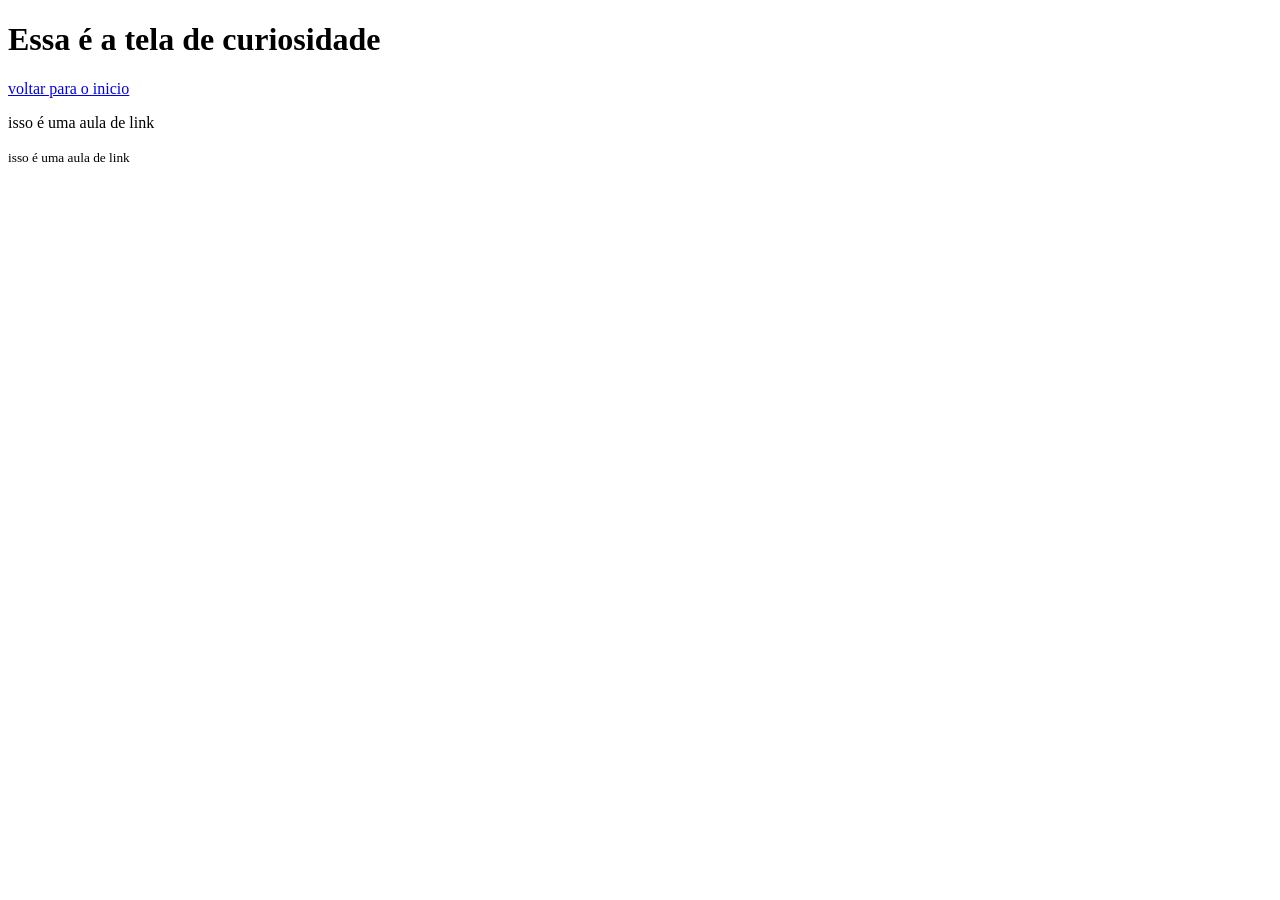
==== pages/curiosidades.html @ 20825a5e "first commit" ====
<!DOCTYPE html>
<html lang="pt-BR">
    <head>
        <meta charset="UTF-8"/>
        <title>Isso é uma aula de link</title>
        <link rel="stylesheet" href="../css/curiosidades.css"/>
    </head>
    <body>
        <header>
            <h1>Essa é a tela de curiosidade</h1>
            <a href="../index.html">voltar para o inicio</a>
        </header>
        <main>
            <section>
                <article>
                    <p>isso é uma aula de link</p>
                </article>
            </section>
        </main>
        <footer>
            <small>isso é uma aula de link</small>
        </footer>
    </body>
</html>
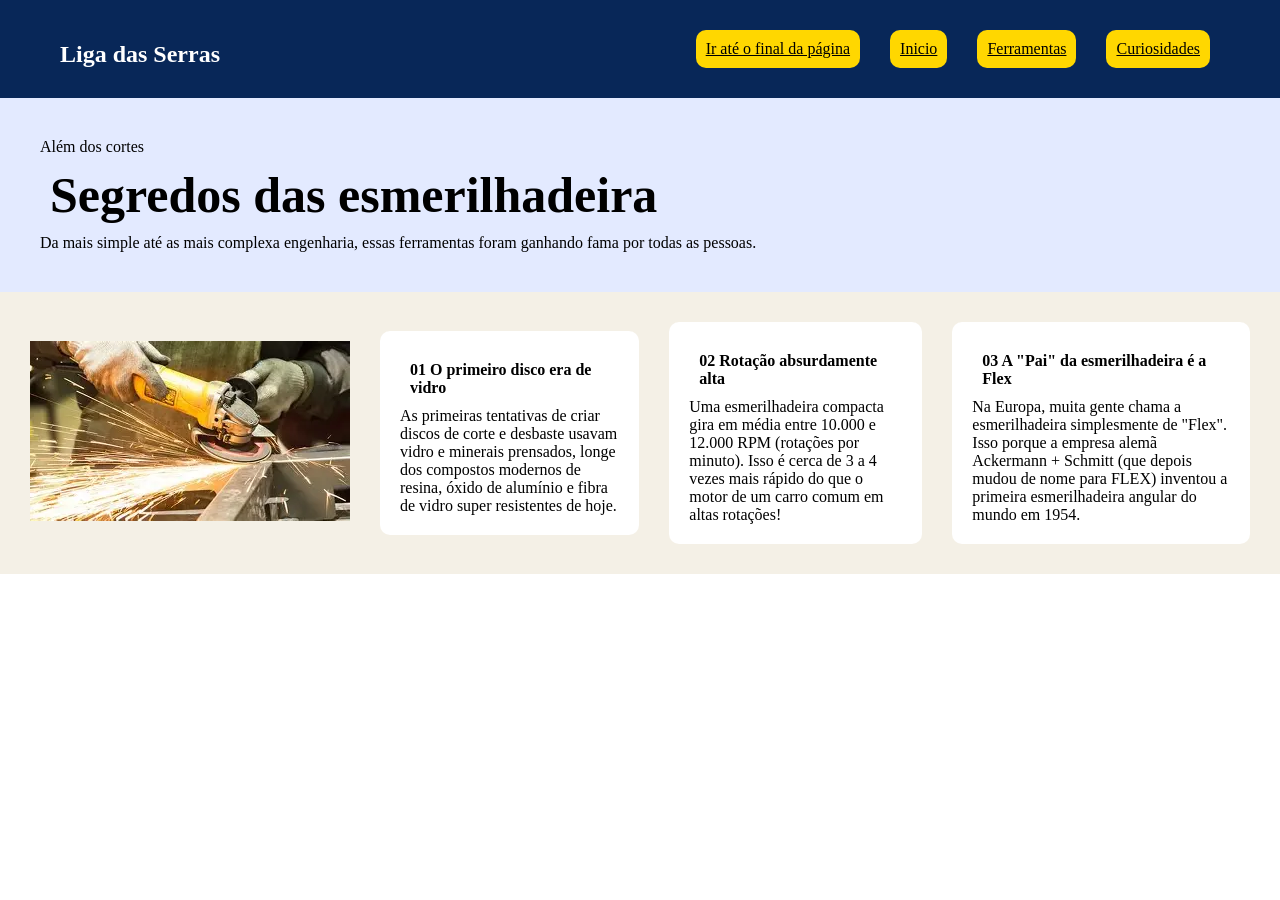
==== commit 52c7eea3: "feat: desenvolvendo tela de curiosidades e ajustando erros" ====
--- a/pages/curiosidades.html
+++ b/pages/curiosidades.html
@@ -2,23 +2,55 @@
 <html lang="pt-BR">
     <head>
         <meta charset="UTF-8"/>
-        <title>Isso é uma aula de link</title>
+        <title>Esmerilhadeiras</title>
         <link rel="stylesheet" href="../css/curiosidades.css"/>
     </head>
     <body>
         <header>
-            <h1>Essa é a tela de curiosidade</h1>
-            <a href="../index.html">voltar para o inicio</a>
+            <section id="logo">
+                <h1>Liga das Serras</h1>
+            </section>
+            <section id="menu">
+                <a href="#footer">Ir até o final da página</a>
+                <a href="../index.html">Inicio</a>
+                <a href="../pages/ferramentas.html">Ferramentas</a>
+                <a href="../pages/curiosidades.html">Curiosidades</a>
+            </section>
         </header>
         <main>
-            <section>
+            <section id="introducao">
                 <article>
-                    <p>isso é uma aula de link</p>
+                    <span>Além dos cortes</span>
+                    <h2>Segredos das esmerilhadeira</h2>
+                    <p>Da mais simple até as mais complexa engenharia, essas ferramentas foram ganhando fama por todas as pessoas.</p>
+                </article>
+            </section>
+
+            <section id="cards">
+                <article id="cardprincipal">
+                        <img src="../assets/img/curisosidade.png">
+                </article>
+                <article class="cardsecundario">
+                    <h4><span>01</span> O primeiro disco era de vidro</h4>
+                    <p>As primeiras tentativas de criar discos de corte e desbaste usavam vidro e 
+                    minerais prensados, longe dos compostos modernos de resina, óxido de alumínio e fibra de 
+                    vidro super resistentes de hoje.</p>
+                </article>
+                <article class="cardsecundario">
+                    <h4><span>02</span> Rotação absurdamente alta</h4>
+                    <p>Uma esmerilhadeira compacta gira em média entre 10.000 e 12.000 RPM (rotações por minuto). 
+                    Isso é cerca de 3 a 4 vezes mais rápido do que o motor de um carro comum em altas rotações!</p>
+                </article>
+                <article class="cardsecundario">
+                    <h4><span> 03</span> A "Pai" da esmerilhadeira é a Flex</h4>
+                    <p>Na Europa, muita gente chama a esmerilhadeira simplesmente de "Flex". Isso
+                    porque a empresa alemã Ackermann + Schmitt (que depois mudou de nome para FLEX) inventou a primeira 
+                    esmerilhadeira angular do mundo em 1954.</p>
                 </article>
             </section>
         </main>
-        <footer>
-            <small>isso é uma aula de link</small>
+        <footer id="footer">
+            <small></small>
         </footer>
     </body>
 </html>
--- a/css/curiosidades.css
+++ b/css/curiosidades.css
@@ -0,0 +1,67 @@
+*{
+    padding: 0px;
+    margin: 0px;
+    box-sizing: border-box;
+}
+
+header {
+    display: flex;
+    justify-content: space-between;
+    align-items: center;
+    padding: 30px;
+    background-color: #082758;
+}
+    
+#menu {
+    gap: 30px;
+    display: flex;
+    padding-right: 40px ;
+}
+
+#logo {
+    padding-left: 30px;
+    padding-top: 10px;
+}
+
+
+h1 {
+    color: white;
+}
+
+a {
+    color: black;
+    background-color: gold;
+    border-radius: 10px;
+    padding: 10px;
+}
+
+#introducao {
+    background-color: rgba(98, 135, 255, 0.178);
+    padding: 40px;
+}
+
+h2 {
+    font-size: 50px;
+    padding: 10px;
+}
+
+#cards {
+    display: flex;
+    justify-content:center ;
+    align-items: center;
+    padding: 30px;
+    background-color: #f4f0e6;
+    gap: 30px;
+}
+
+.cardsecundario {
+    flex-wrap: nowrap;
+    background-color:white;
+    padding: 20px;
+    border-radius: 10px;
+}
+
+h4 {
+    padding: 10px;
+    text-align: left;
+}
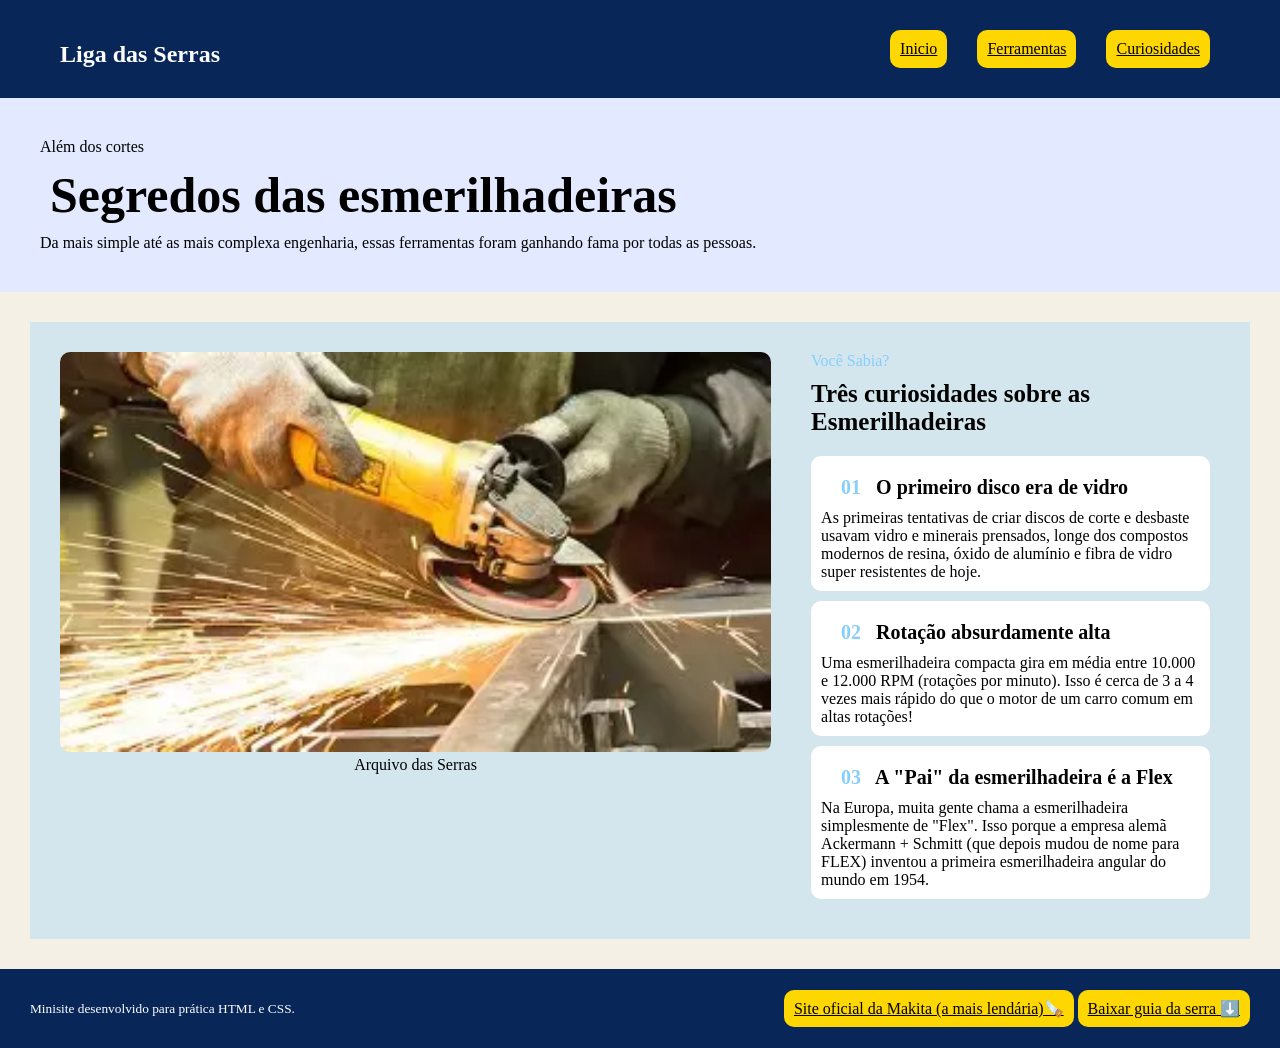
==== commit 49e9f3e9: "feat: desenvolvendo tela de curiosidades e realizando ajustes" ====
--- a/pages/curiosidades.html
+++ b/pages/curiosidades.html
@@ -11,7 +11,6 @@
                 <h1>Liga das Serras</h1>
             </section>
             <section id="menu">
-                <a href="#footer">Ir até o final da página</a>
                 <a href="../index.html">Inicio</a>
                 <a href="../pages/ferramentas.html">Ferramentas</a>
                 <a href="../pages/curiosidades.html">Curiosidades</a>
@@ -21,36 +20,51 @@
             <section id="introducao">
                 <article>
                     <span>Além dos cortes</span>
-                    <h2>Segredos das esmerilhadeira</h2>
+                    <h2>Segredos das esmerilhadeiras</h2>
                     <p>Da mais simple até as mais complexa engenharia, essas ferramentas foram ganhando fama por todas as pessoas.</p>
                 </article>
             </section>
 
-            <section id="cards">
-                <article id="cardprincipal">
-                        <img src="../assets/img/curisosidade.png">
+            <section id="curiosidades">
+                    <section id="cards">
+                            <article id="cardprincipal">
+                                    <img src="../assets/img/curisosidade.png" alt="">
+                                    <p>Arquivo das Serras</p>
+                            </article>
+                            <section id="texto">
+                                <span>Você Sabia?</span>
+                                <h3>Três curiosidades sobre as Esmerilhadeiras</h3>
+                                <article class="cardsecundario">
+                                    <h4><span>01</span> O primeiro disco era de vidro</h4>
+                                    <p>As primeiras tentativas de criar discos de corte e desbaste usavam vidro e 
+                                    minerais prensados, longe dos compostos modernos de resina, óxido de alumínio e fibra de 
+                                    vidro super resistentes de hoje.</p>
+                                </article>
+                                <article class="cardsecundario">
+                                    <h4><span>02</span> Rotação absurdamente alta </h4>
+                                    <p>Uma esmerilhadeira compacta gira em média entre 10.000 e 12.000 RPM (rotações por minuto). 
+                                    Isso é cerca de 3 a 4 vezes mais rápido do que o motor de um carro comum em altas rotações!</p>
+                                </article>
+                                <article class="cardsecundario">
+                                    <h4><span> 03</span> A "Pai" da esmerilhadeira é a Flex</h4>
+                                    <p>Na Europa, muita gente chama a esmerilhadeira simplesmente de "Flex". Isso
+                                    porque a empresa alemã Ackermann + Schmitt (que depois mudou de nome para FLEX) inventou a primeira 
+                                    esmerilhadeira angular do mundo em 1954.</p>
+                                </article>
+                            </section>
+                    </section>
+            </section>
+        </main>
+        <footer>
+            <section id="rodape">
+                <article id="marca">
+                    <small>Minisite desenvolvido para prática HTML e CSS.</small>
                 </article>
-                <article class="cardsecundario">
-                    <h4><span>01</span> O primeiro disco era de vidro</h4>
-                    <p>As primeiras tentativas de criar discos de corte e desbaste usavam vidro e 
-                    minerais prensados, longe dos compostos modernos de resina, óxido de alumínio e fibra de 
-                    vidro super resistentes de hoje.</p>
-                </article>
-                <article class="cardsecundario">
-                    <h4><span>02</span> Rotação absurdamente alta</h4>
-                    <p>Uma esmerilhadeira compacta gira em média entre 10.000 e 12.000 RPM (rotações por minuto). 
-                    Isso é cerca de 3 a 4 vezes mais rápido do que o motor de um carro comum em altas rotações!</p>
-                </article>
-                <article class="cardsecundario">
-                    <h4><span> 03</span> A "Pai" da esmerilhadeira é a Flex</h4>
-                    <p>Na Europa, muita gente chama a esmerilhadeira simplesmente de "Flex". Isso
-                    porque a empresa alemã Ackermann + Schmitt (que depois mudou de nome para FLEX) inventou a primeira 
-                    esmerilhadeira angular do mundo em 1954.</p>
+                <article id="menuinferiior">
+                    <a href="https://www.makita.com.br/">Site oficial da Makita (a mais lendária)🪚</a>
+                    <a href="assets/files/guia.txt" download>Baixar guia da serra ⬇️</a>
                 </article>
             </section>
-        </main>
-        <footer id="footer">
-            <small></small>
         </footer>
     </body>
 </html>
--- a/css/curiosidades.css
+++ b/css/curiosidades.css
@@ -45,23 +45,67 @@
     padding: 10px;
 }
 
-#cards {
-    display: flex;
-    justify-content:center ;
+#curiosidades{
     align-items: center;
     padding: 30px;
     background-color: #f4f0e6;
+}
+
+#cards {
+    background-color: rgba(135, 206, 250, 0.301);
+    display: flex;
+    padding: 30px;
     gap: 30px;
 }
 
+#texto {
+    span {
+        padding: 10px;
+        color: lightskyblue;
+    }
+}
+
 .cardsecundario {
-    flex-wrap: nowrap;
-    background-color:white;
-    padding: 20px;
+    background-color: white;
+    margin: 10px;
+    padding: 10px;
     border-radius: 10px;
+}
+
+#cardprincipal {
+    p {
+        text-align: center;
+    }
+}
+
+#cardprincipal img {
+    border-radius: 10px;
+    height: 400px;
+}
+
+h3 {
+    font-size: 25px;
+    padding: 10px;
+    
 }
 
 h4 {
     padding: 10px;
     text-align: left;
+    font-size: 20px;
+}
+
+
+#rodape {
+    background-color: #082758;
+    display: flex;
+    justify-content: space-between;
+    align-items: center;
+    padding: 30px;
+    gap: 20px;
+}
+
+small {
+    color: white;
+    display: flex;
 }
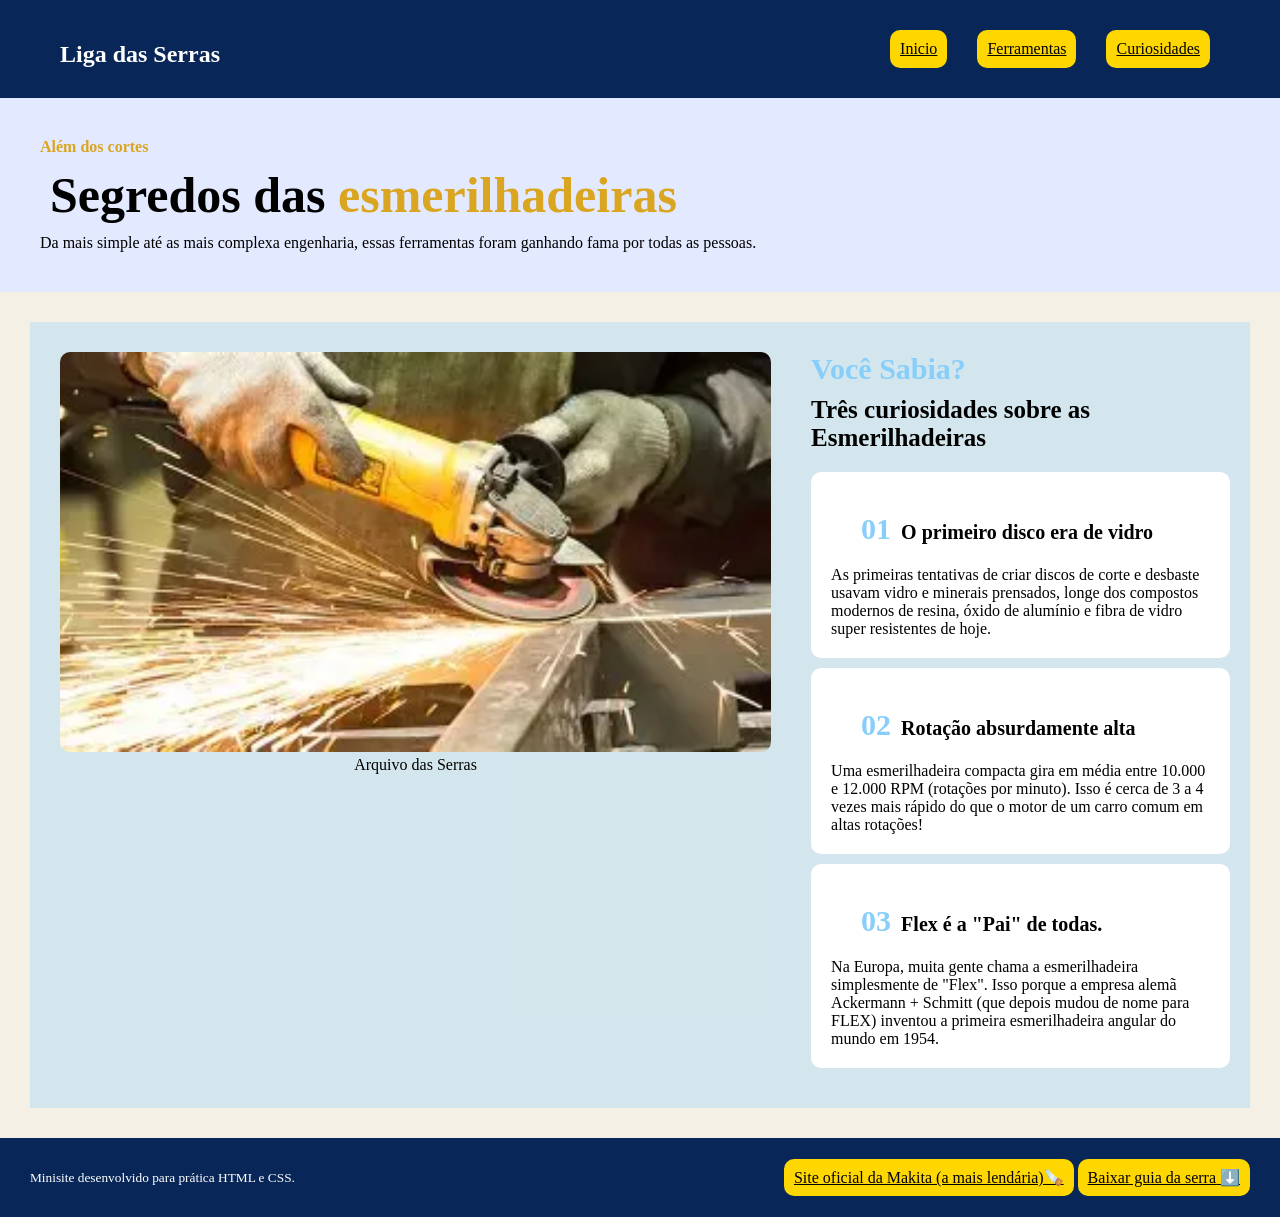
==== commit fa283912: "feat: desenvolvendo vitrine inteira" ====
--- a/pages/curiosidades.html
+++ b/pages/curiosidades.html
@@ -20,7 +20,7 @@
             <section id="introducao">
                 <article>
                     <span>Além dos cortes</span>
-                    <h2>Segredos das esmerilhadeiras</h2>
+                    <h2>Segredos das <span>esmerilhadeiras</span></h2>
                     <p>Da mais simple até as mais complexa engenharia, essas ferramentas foram ganhando fama por todas as pessoas.</p>
                 </article>
             </section>
@@ -35,20 +35,20 @@
                                 <span>Você Sabia?</span>
                                 <h3>Três curiosidades sobre as Esmerilhadeiras</h3>
                                 <article class="cardsecundario">
-                                    <h4><span>01</span> O primeiro disco era de vidro</h4>
-                                    <p>As primeiras tentativas de criar discos de corte e desbaste usavam vidro e 
-                                    minerais prensados, longe dos compostos modernos de resina, óxido de alumínio e fibra de 
+                                    <h4><span>01</span>O primeiro disco era de vidro</h4>
+                                    <p>As primeiras tentativas de criar discos de corte e desbaste usavam vidro e
+                                    minerais prensados, longe dos compostos modernos de resina, óxido de alumínio e fibra de
                                     vidro super resistentes de hoje.</p>
                                 </article>
                                 <article class="cardsecundario">
-                                    <h4><span>02</span> Rotação absurdamente alta </h4>
-                                    <p>Uma esmerilhadeira compacta gira em média entre 10.000 e 12.000 RPM (rotações por minuto). 
+                                    <h4><span>02</span>Rotação absurdamente alta </h4>
+                                    <p>Uma esmerilhadeira compacta gira em média entre 10.000 e 12.000 RPM (rotações por minuto).
                                     Isso é cerca de 3 a 4 vezes mais rápido do que o motor de um carro comum em altas rotações!</p>
                                 </article>
                                 <article class="cardsecundario">
-                                    <h4><span> 03</span> A "Pai" da esmerilhadeira é a Flex</h4>
+                                    <h4><span>03</span>Flex é a "Pai" de todas.</h4>
                                     <p>Na Europa, muita gente chama a esmerilhadeira simplesmente de "Flex". Isso
-                                    porque a empresa alemã Ackermann + Schmitt (que depois mudou de nome para FLEX) inventou a primeira 
+                                    porque a empresa alemã Ackermann + Schmitt (que depois mudou de nome para FLEX) inventou a primeira
                                     esmerilhadeira angular do mundo em 1954.</p>
                                 </article>
                             </section>
--- a/css/curiosidades.css
+++ b/css/curiosidades.css
@@ -11,7 +11,7 @@
     padding: 30px;
     background-color: #082758;
 }
-    
+
 #menu {
     gap: 30px;
     display: flex;
@@ -58,24 +58,23 @@
     gap: 30px;
 }
 
-#texto {
-    span {
-        padding: 10px;
-        color: lightskyblue;
-    }
+#texto span {
+    padding: 10px;
+    color: lightskyblue;
+    font-size: 30px;
 }
+
 
 .cardsecundario {
     background-color: white;
     margin: 10px;
-    padding: 10px;
+    padding: 20px;
     border-radius: 10px;
+    width: 100%;
 }
 
-#cardprincipal {
-    p {
-        text-align: center;
-    }
+#cardprincipal p {
+    text-align: center;
 }
 
 #cardprincipal img {
@@ -86,11 +85,11 @@
 h3 {
     font-size: 25px;
     padding: 10px;
-    
+
 }
 
 h4 {
-    padding: 10px;
+    padding: 20px;
     text-align: left;
     font-size: 20px;
 }
@@ -108,4 +107,9 @@
 small {
     color: white;
     display: flex;
-}+}
+
+span {
+    color: goldenrod;
+    font-weight: bold;
+}
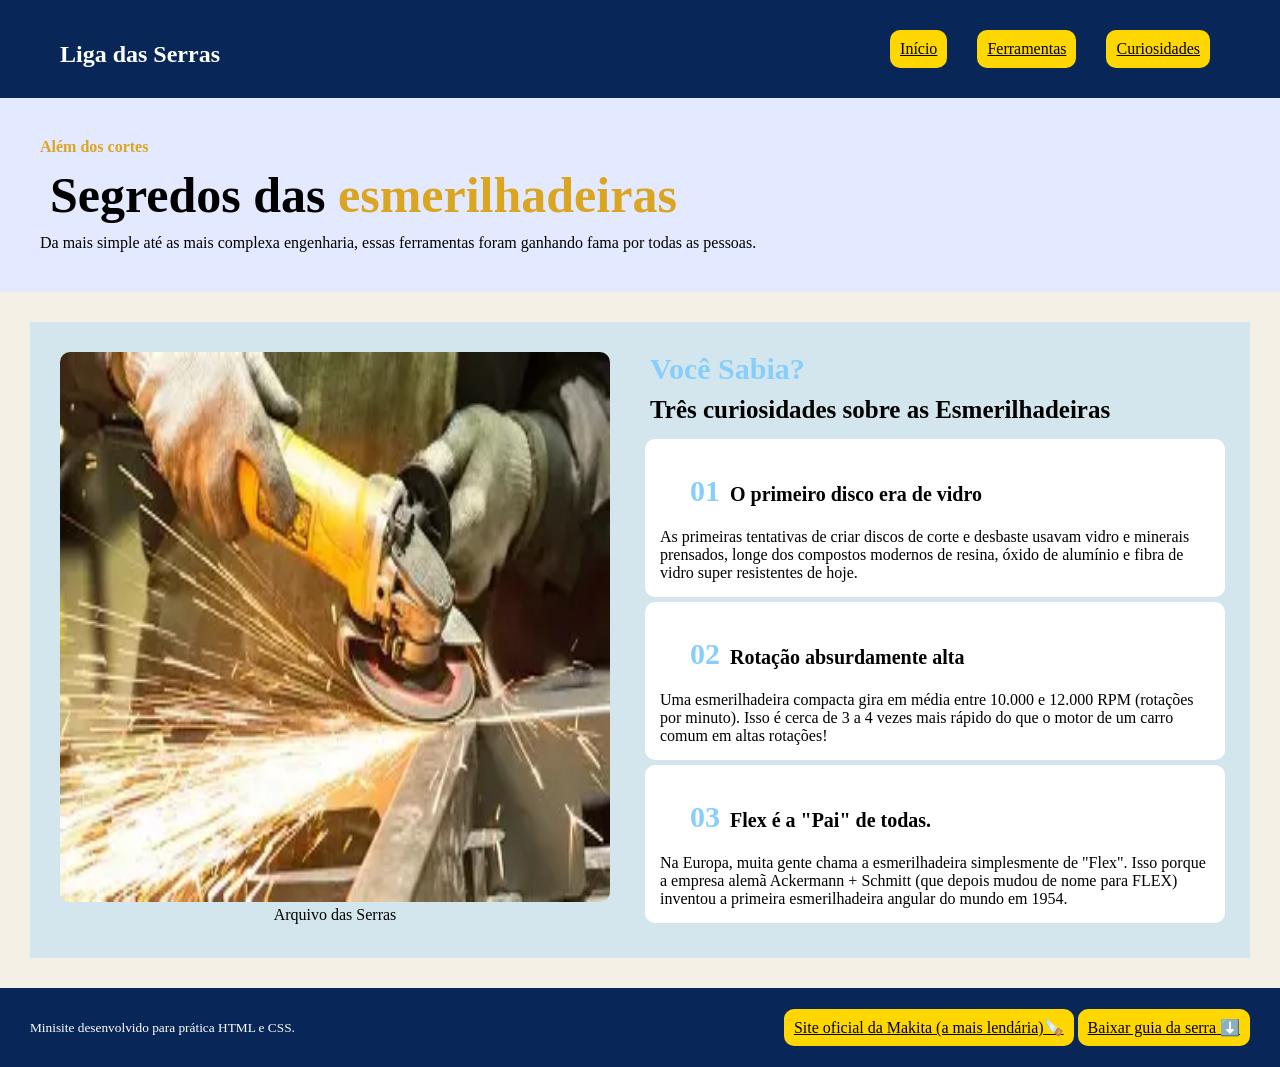
==== commit ead485c1: "feat: ajustando minissite" ====
--- a/pages/curiosidades.html
+++ b/pages/curiosidades.html
@@ -11,7 +11,7 @@
                 <h1>Liga das Serras</h1>
             </section>
             <section id="menu">
-                <a href="../index.html">Inicio</a>
+                <a href="../index.html">Início</a>
                 <a href="../pages/ferramentas.html">Ferramentas</a>
                 <a href="../pages/curiosidades.html">Curiosidades</a>
             </section>
--- a/css/curiosidades.css
+++ b/css/curiosidades.css
@@ -67,8 +67,8 @@
 
 .cardsecundario {
     background-color: white;
-    margin: 10px;
-    padding: 20px;
+    margin: 5px;
+    padding: 15px;
     border-radius: 10px;
     width: 100%;
 }
@@ -79,7 +79,8 @@
 
 #cardprincipal img {
     border-radius: 10px;
-    height: 400px;
+    height: 550px;
+    width: 550px;
 }
 
 h3 {
